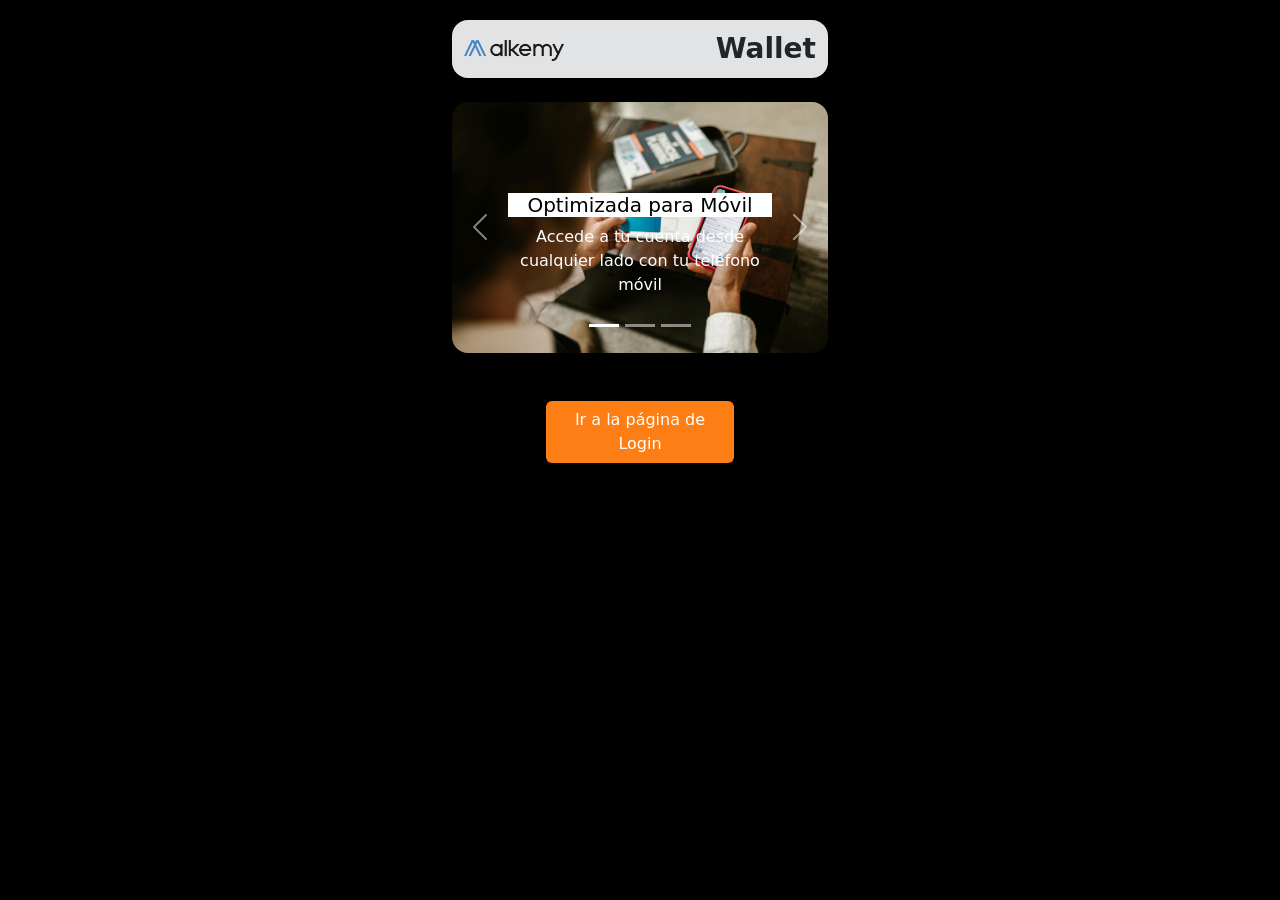
==== index.html @ 99ddaa1d "Commit inicial proyecto Alke Wallet. Se agregan archivo index.html e imágenes." ====
<!DOCTYPE html>
<html lang="es">
<head>
    <meta charset="UTF-8">
    <meta name="viewport" content="width=device-width, initial-scale=1.0">
    <title>Alke Wallet</title>
    <link href="https://cdn.jsdelivr.net/npm/bootstrap@5.3.8/dist/css/bootstrap.min.css" rel="stylesheet" integrity="sha384-sRIl4kxILFvY47J16cr9ZwB07vP4J8+LH7qKQnuqkuIAvNWLzeN8tE5YBujZqJLB" crossorigin="anonymous">
    <style>
    body {
      padding: 20px;
      background-color: black;
    }

    .container {
      max-width: 400px;
      margin: 0 auto;
    }
    .carousel-caption h5 {
      background-color: white;
      color:black;
    }
    .btn {
      background-color: #fd7e14;
      color:white;
    }
 
  </style>  
</head>
<body>
<header>
    <div class="container">
        <nav class="navbar bg-secondary-subtle rounded-4">
            <div class="container">
                <a class="navbar-brand" href="#">
                    <img src="./img/alkemy-logo.png" alt="Logo Alkemy" width="100" >
                </a>
                <span class="fs-3 fw-semibold">Wallet</span>
            </div>
        </nav>
    </div>
</header>
<br>

<section>
    <div class="container">
        <div id="carouselInicio" class="carousel slide" data-bs-ride="carousel">
            <div class="carousel-indicators">
                <button type="button" data-bs-target="#carouselInicio" data-bs-slide-to="0" class="active" aria-current="true" aria-label="Slide 1"></button>
                <button type="button" data-bs-target="#carouselInicio" data-bs-slide-to="1" aria-label="Slide 2"></button>
                <button type="button" data-bs-target="#carouselInicio" data-bs-slide-to="2" aria-label="Slide 3"></button>
            </div>
            <div class="carousel-inner">
                <div class="carousel-item active">
                    <img src="./img/slide-alkewallet-1.png" class="imagen-carousel rounded-4 d-block w-100" alt="Persona con un teléfono móvil y una tarjeta en su mano">
                    <div class="carousel-caption d-none d-md-block">
                        <h5>Optimizada para Móvil</h5>
                        <p>Accede a tu cuenta desde cualquier lado con tu teléfono móvil</p>
                    </div>
                </div>
                <div class="carousel-item">
                    <img src="./img/slide-alkewallet-2.png" class="imagen-carousel rounded-4 d-block w-100" alt="Teléfono móvil mostrando números y gráficos financieros">
                    <div class="carousel-caption d-none d-md-block">
                        <h5>Tu cuenta fácil</h5>
                        <p>Revisa tu saldo, últimas transacciones y más</p>
                    </div>
                </div>
                <div class="carousel-item">
                    <img src="./img/slide-alkewallet-3.png" class="imagen-carousel rounded-4 d-block w-100" alt="Un candado sobre un computador portátil">
                    <div class="carousel-caption d-none d-md-block">
                        <h5>100% Segura</h5>
                        <p>Tus datos están protegidos con tecnología de encriptación avanzada</p>
                    </div>
                </div>
            </div>
            <button class="carousel-control-prev" type="button" data-bs-target="#carouselInicio" data-bs-slide="prev">
                <span class="carousel-control-prev-icon" aria-hidden="true"></span>
                <span class="visually-hidden">Anterior</span>
            </button>
            <button class="carousel-control-next" type="button" data-bs-target="#carouselInicio" data-bs-slide="next">
                <span class="carousel-control-next-icon" aria-hidden="true"></span>
                <span class="visually-hidden">Siguiente</span>
            </button>
        </div>
        <br>
        <br>
        <div class="col-6 mx-auto">
            <a class="btn" href="login.html">Ir a la página de Login</a>
        </div>

    
    </div>


</section>

<script src="https://cdn.jsdelivr.net/npm/bootstrap@5.3.8/dist/js/bootstrap.bundle.min.js" integrity="sha384-FKyoEForCGlyvwx9Hj09JcYn3nv7wiPVlz7YYwJrWVcXK/BmnVDxM+D2scQbITxI" crossorigin="anonymous"></script>
<script src="https://ajax.googleapis.com/ajax/libs/jquery/3.7.1/jquery.min.js"></script>
<script src="./js/script.js"></script>
</body>
</html>
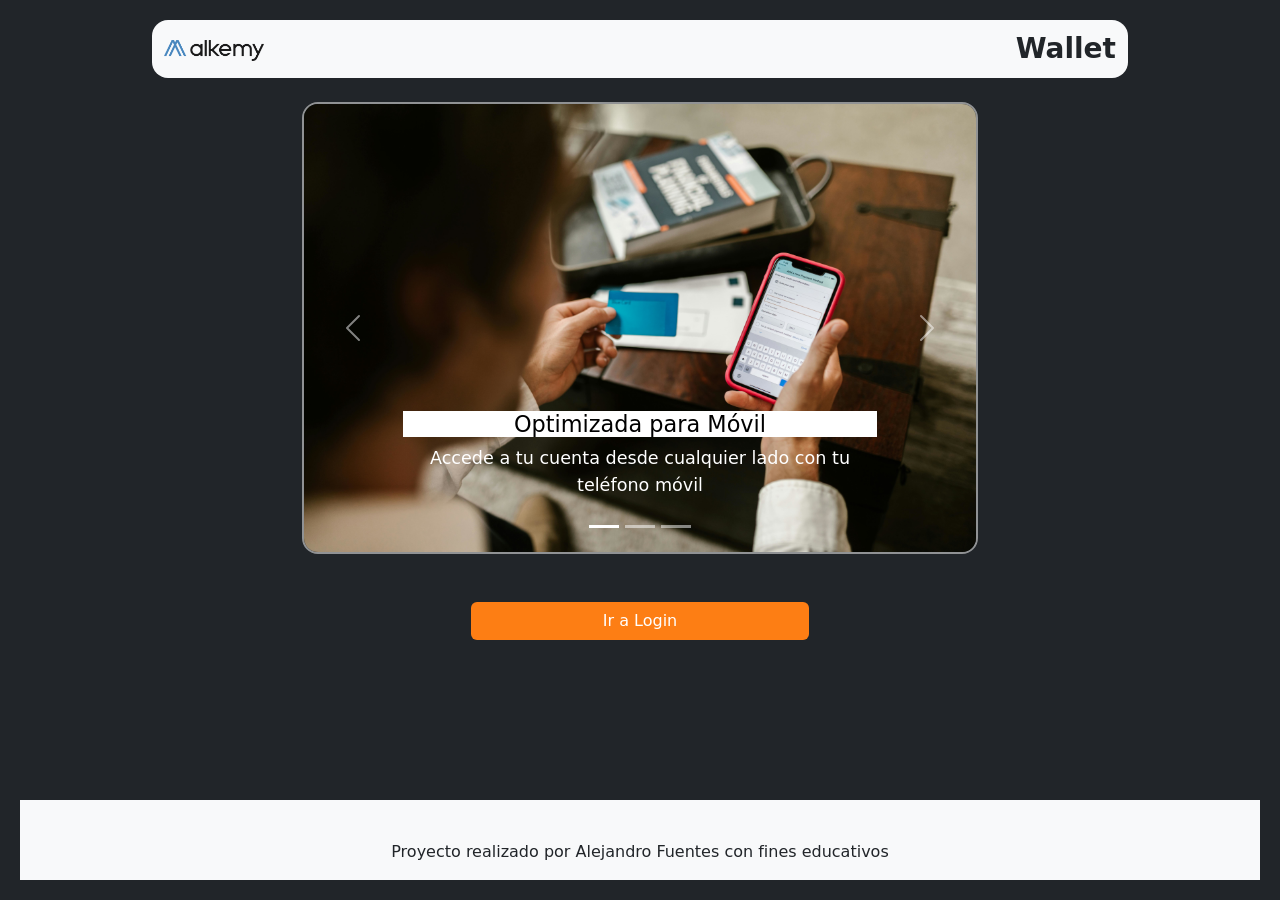
==== commit 75cab218: "Separar estilos en CSS externo Agregar responsividad a estilos (media queries) Otros fixes menores d" ====
--- a/index.html
+++ b/index.html
@@ -1,100 +1,103 @@
 <!DOCTYPE html>
 <html lang="es">
+
 <head>
     <meta charset="UTF-8">
     <meta name="viewport" content="width=device-width, initial-scale=1.0">
     <title>Alke Wallet</title>
-    <link href="https://cdn.jsdelivr.net/npm/bootstrap@5.3.8/dist/css/bootstrap.min.css" rel="stylesheet" integrity="sha384-sRIl4kxILFvY47J16cr9ZwB07vP4J8+LH7qKQnuqkuIAvNWLzeN8tE5YBujZqJLB" crossorigin="anonymous">
-    <style>
-    body {
-      padding: 20px;
-      background-color: black;
-    }
+    <link href="https://cdn.jsdelivr.net/npm/bootstrap@5.3.8/dist/css/bootstrap.min.css" rel="stylesheet"
+        integrity="sha384-sRIl4kxILFvY47J16cr9ZwB07vP4J8+LH7qKQnuqkuIAvNWLzeN8tE5YBujZqJLB" crossorigin="anonymous">
+    <link rel="stylesheet" href="./css/styles.css">
+</head>
 
-    .container {
-      max-width: 400px;
-      margin: 0 auto;
-    }
-    .carousel-caption h5 {
-      background-color: white;
-      color:black;
-    }
-    .btn {
-      background-color: #fd7e14;
-      color:white;
-    }
- 
-  </style>  
-</head>
 <body>
-<header>
-    <div class="container">
-        <nav class="navbar bg-secondary-subtle rounded-4">
-            <div class="container">
-                <a class="navbar-brand" href="#">
-                    <img src="./img/alkemy-logo.png" alt="Logo Alkemy" width="100" >
-                </a>
-                <span class="fs-3 fw-semibold">Wallet</span>
-            </div>
-        </nav>
-    </div>
-</header>
-<br>
-
-<section>
-    <div class="container">
-        <div id="carouselInicio" class="carousel slide" data-bs-ride="carousel">
-            <div class="carousel-indicators">
-                <button type="button" data-bs-target="#carouselInicio" data-bs-slide-to="0" class="active" aria-current="true" aria-label="Slide 1"></button>
-                <button type="button" data-bs-target="#carouselInicio" data-bs-slide-to="1" aria-label="Slide 2"></button>
-                <button type="button" data-bs-target="#carouselInicio" data-bs-slide-to="2" aria-label="Slide 3"></button>
-            </div>
-            <div class="carousel-inner">
-                <div class="carousel-item active">
-                    <img src="./img/slide-alkewallet-1.png" class="imagen-carousel rounded-4 d-block w-100" alt="Persona con un teléfono móvil y una tarjeta en su mano">
-                    <div class="carousel-caption d-none d-md-block">
-                        <h5>Optimizada para Móvil</h5>
-                        <p>Accede a tu cuenta desde cualquier lado con tu teléfono móvil</p>
+    <header>
+        <div class="container">
+            <nav class="navbar bg-body-tertiary rounded-4">
+                <div class="container">
+                    <a class="navbar-brand" href="#">
+                        <img src="./img/alkemy-logo.png" alt="Logo Alkemy" width="100">
+                    </a>
+                    <span class="fs-3 fw-semibold">Wallet</span>
+                </div>
+            </nav>
+        </div>
+    </header>
+    <br>
+    <main>
+        <section>
+            <div class="container div-seccion">
+                <div id="carouselInicio" class="carousel slide" data-bs-ride="carousel">
+                    <div class="carousel-indicators">
+                        <button type="button" data-bs-target="#carouselInicio" data-bs-slide-to="0" class="active"
+                            aria-current="true" aria-label="Slide 1"></button>
+                        <button type="button" data-bs-target="#carouselInicio" data-bs-slide-to="1"
+                            aria-label="Slide 2"></button>
+                        <button type="button" data-bs-target="#carouselInicio" data-bs-slide-to="2"
+                            aria-label="Slide 3"></button>
                     </div>
+                    <div class="carousel-inner">
+                        <div class="carousel-item active">
+                            <img src="./img/slide-alkewallet-1.png" class="imagen-carousel rounded-4 d-block w-100"
+                                alt="Persona con un teléfono móvil y una tarjeta en su mano">
+                            <div class="carousel-caption">
+                                <h5>Optimizada para Móvil</h5>
+                                <p>Accede a tu cuenta desde cualquier lado con tu teléfono móvil</p>
+                            </div>
+                        </div>
+                        <div class="carousel-item">
+                            <img src="./img/slide-alkewallet-2.png" class="imagen-carousel rounded-4 d-block w-100"
+                                alt="Teléfono móvil mostrando números y gráficos financieros">
+                            <div class="carousel-caption">
+                                <h5>Tu cuenta fácil</h5>
+                                <p>Revisa tu saldo, últimas transacciones y más</p>
+                            </div>
+                        </div>
+                        <div class="carousel-item">
+                            <img src="./img/slide-alkewallet-3.png" class="imagen-carousel rounded-4 d-block w-100"
+                                alt="Un candado sobre un computador portátil">
+                            <div class="carousel-caption">
+                                <h5>100% Segura</h5>
+                                <p>Tus datos están protegidos con tecnología de encriptación avanzada</p>
+                            </div>
+                        </div>
+                    </div>
+                    <button class="carousel-control-prev" type="button" data-bs-target="#carouselInicio"
+                        data-bs-slide="prev">
+                        <span class="carousel-control-prev-icon" aria-hidden="true"></span>
+                        <span class="visually-hidden">Anterior</span>
+                    </button>
+                    <button class="carousel-control-next" type="button" data-bs-target="#carouselInicio"
+                        data-bs-slide="next">
+                        <span class="carousel-control-next-icon" aria-hidden="true"></span>
+                        <span class="visually-hidden">Siguiente</span>
+                    </button>
                 </div>
-                <div class="carousel-item">
-                    <img src="./img/slide-alkewallet-2.png" class="imagen-carousel rounded-4 d-block w-100" alt="Teléfono móvil mostrando números y gráficos financieros">
-                    <div class="carousel-caption d-none d-md-block">
-                        <h5>Tu cuenta fácil</h5>
-                        <p>Revisa tu saldo, últimas transacciones y más</p>
-                    </div>
+                <br>
+                <br>
+                <div class="d-grid col-6 mx-auto">
+                    <a class="btn" href="login.html">Ir a Login</a>
                 </div>
-                <div class="carousel-item">
-                    <img src="./img/slide-alkewallet-3.png" class="imagen-carousel rounded-4 d-block w-100" alt="Un candado sobre un computador portátil">
-                    <div class="carousel-caption d-none d-md-block">
-                        <h5>100% Segura</h5>
-                        <p>Tus datos están protegidos con tecnología de encriptación avanzada</p>
-                    </div>
-                </div>
-            </div>
-            <button class="carousel-control-prev" type="button" data-bs-target="#carouselInicio" data-bs-slide="prev">
-                <span class="carousel-control-prev-icon" aria-hidden="true"></span>
-                <span class="visually-hidden">Anterior</span>
-            </button>
-            <button class="carousel-control-next" type="button" data-bs-target="#carouselInicio" data-bs-slide="next">
-                <span class="carousel-control-next-icon" aria-hidden="true"></span>
-                <span class="visually-hidden">Siguiente</span>
-            </button>
-        </div>
-        <br>
-        <br>
-        <div class="col-6 mx-auto">
-            <a class="btn" href="login.html">Ir a la página de Login</a>
-        </div>
-
-    
-    </div>
 
 
-</section>
+            </div>
 
-<script src="https://cdn.jsdelivr.net/npm/bootstrap@5.3.8/dist/js/bootstrap.bundle.min.js" integrity="sha384-FKyoEForCGlyvwx9Hj09JcYn3nv7wiPVlz7YYwJrWVcXK/BmnVDxM+D2scQbITxI" crossorigin="anonymous"></script>
-<script src="https://ajax.googleapis.com/ajax/libs/jquery/3.7.1/jquery.min.js"></script>
-<script src="./js/script.js"></script>
+
+        </section>
+    </main>
+
+    <footer class="bg-body-tertiary text-center text-lg-start">
+
+        <div class="text-center p-3 bg-body-tertiary mt-4">
+            Proyecto realizado por Alejandro Fuentes con fines educativos
+        </div>
+    </footer>
+
+    <script src="https://cdn.jsdelivr.net/npm/bootstrap@5.3.8/dist/js/bootstrap.bundle.min.js"
+        integrity="sha384-FKyoEForCGlyvwx9Hj09JcYn3nv7wiPVlz7YYwJrWVcXK/BmnVDxM+D2scQbITxI"
+        crossorigin="anonymous"></script>
+    <script src="https://ajax.googleapis.com/ajax/libs/jquery/3.7.1/jquery.min.js"></script>
+    <script src="./js/script.js"></script>
 </body>
+
 </html>
--- a/css/styles.css
+++ b/css/styles.css
@@ -0,0 +1,140 @@
+    /* Estilos generales para todas las pantallas*/
+
+    body {
+        padding: 20px;
+        background-color: #212529;
+        min-height: 100vh;
+        display: flex;
+        flex-flow: column;
+    }
+
+    main {
+        flex-grow: 1;
+        padding-bottom: 1rem;
+    }
+
+    .container {
+        max-width: 400px;
+        margin: 0 auto;
+    }
+
+    .btn {
+        background-color: #fd7e14;
+        color: white;
+    }
+
+    .btn.activo {
+        background-color: white;
+        color: black;
+    }
+
+    .nav {
+        gap: 0.2rem;
+    }
+
+
+
+    /* Estilos específicos para el carrusel */
+    .carousel-caption h5 {
+        background-color: white;
+        color: black;
+    }
+
+    .imagen-carousel {
+        border: solid 2px rgba(255, 255, 255, 0.5);
+    }
+
+    .carousel-caption h5 {
+        font-size: 1.1rem;
+    }
+
+    .carousel-caption p {
+        font-size: 0.9rem;
+    }
+
+    /* Estilos específicos para formularios */
+    .form-select {
+        font-size: 0.85rem;
+    }
+
+    /* Estilos específicos para tabla en transacciones */
+    .tabla-movimientos {
+        font-size: 0.8rem;
+    }
+
+
+    /*Estilos para Tablets y Desktop (el diseño es mobile first)*/
+
+    /* Media Query para Tablets */
+    @media (min-width: 768px) and (max-width: 1023px) {
+        .container {
+            max-width: 700px;
+            margin: 0 auto;
+        }
+
+        .div-seccion {
+            width: 500px;
+        }
+
+        .tarjeta-saldo {
+            max-width: 500px;
+            margin: 0 auto;
+        }
+
+        .nav {
+            gap: 1rem;
+        }
+
+        .carousel-caption h5 {
+            font-size: 1.3rem;
+        }
+
+        .carousel-caption p {
+            font-size: 1rem;
+        }
+
+        .form-select {
+            font-size: 1rem;
+        }
+        .tabla-movimientos {
+            font-size: 0.9rem;
+        }
+    }
+
+    /* Media Query para computadoras de escritorio */
+    @media (min-width: 1024px) {
+        .container {
+            max-width: 1000px;
+            margin: 0 auto;
+        }
+
+        .div-seccion {
+            width: 700px;
+        }
+
+        .tarjeta-saldo {
+            max-width: 500px;
+            margin: 0 auto;
+        }
+
+        .nav {
+            gap: 1.2rem;
+        }
+
+        .carousel-caption h5 {
+            font-size: 1.4rem;
+        }
+
+        .carousel-caption p {
+            font-size: 1.1rem;
+        }
+
+        .form-select {
+            font-size: 1rem;
+        }
+
+        .tabla-movimientos {
+            font-size: 1rem;
+        }
+
+    }
